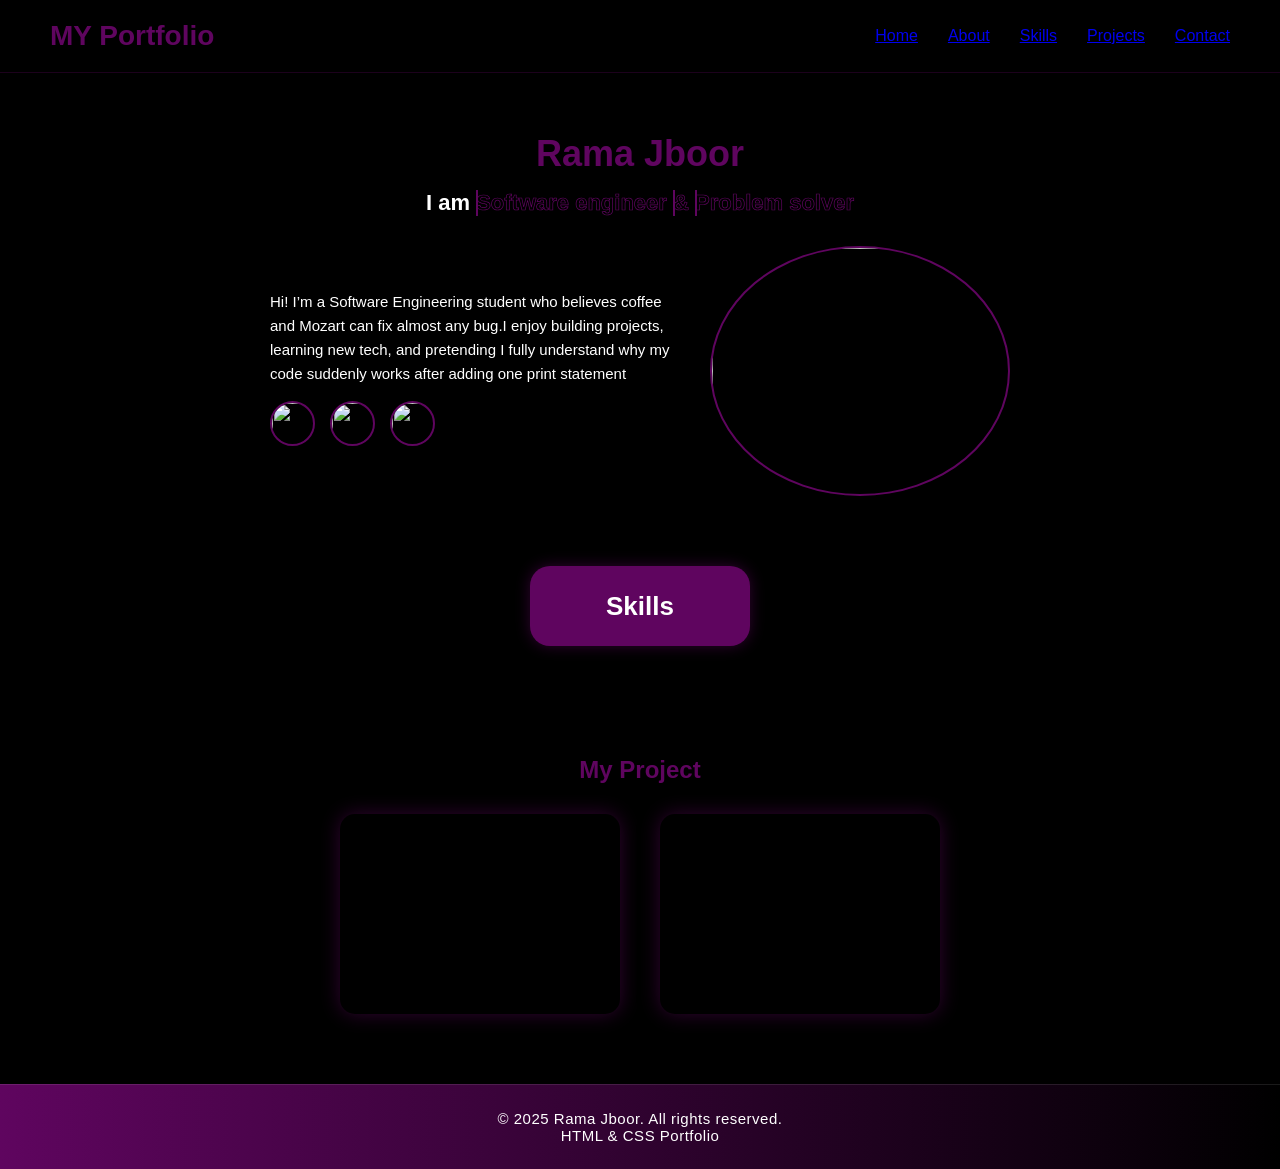
==== porfolio.html @ 15259cdb "first commit" ====
<!DOCTYPE html>
<html lang="en">
<head>
    <meta charset="UTF-8">
    <meta name="viewport" content="width=device-width, initial-scale=1.0">
    <title>Portfolio</title>
     <link rel="icon" type="image/png" href="https://e7.pngegg.com/pngimages/442/16/png-clipart-computer-icons-man-icon-logo-silhouette-thumbnail.png">
     <link rel="stylesheet" href="stlyeforportfolio.css">
</head>
<body>

    <header id="home">
        <h1>MY Portfolio</h1>
    <ul class="nav-list">
                <li><a href="#home">Home</a></li>
                <li><a href="#about">About</a></li>
                <li><a href="#skills">Skills</a></li>
                <li><a href="#projects">Projects</a></li>
                <li><a href="#contact">Contact</a></li>
            </ul>
</header>


    <article>
        <div class="aboutMe" id="about">
        <h1>Rama Jboor</h1>
        <h2>I am
            <span style="--i:3;"date-text="Software engineer">Software engineer</span>
            <span style="--i:2;" date-text="&">&</span>
            <span style="--i:1;" date-text="Problem solver">Problem solver</span>
        </h2>
        <div id="ff">
        <div id="pp">
        <p>Hi! I’m a Software Engineering student who believes coffee and Mozart can fix almost any bug.I enjoy building projects, learning new tech, and pretending I fully understand why my code suddenly works after adding one print statement</p>
        
            <ul id="contact">
                <li><a href="https://mail.google.com/mail/u/0/?tab=rm&ogbl#inbox"><img src="https://cdn2.iconfinder.com/data/icons/address-book-providers-in-colors/512/gmail-2-512.png" alt="" width="45px" height="45px"></a></li>
                <li><a href="https://www.linkedin.com/in/rama-jboor-0a365a2b9/"><img src="https://www.logo.wine/a/logo/LinkedIn/LinkedIn-Icon-Logo.wine.svg" alt="" width="45px" height="45px"></a></li>
                <li><a href="https://www.instagram.com/rama_k_jboor?igsh=MTR2YzVzeWgwaG1jcw=="><img src="https://img.freepik.com/premium-vector/instagram-vector-logo-icon-social-media-logotype_901408-392.jpg?semt=ais_hybrid&w=740&q=80" alt="" width="45px" height="45px"></a></li>
            </ul>
        
    </div>
        <img src="https://yt3.ggpht.com/djOFfRQsj45xwzEGcq4o39qPYe3AhYn9cVl8rwySnUQytZuT18OkQ2xf3PkuSvhQMpmVDOWlGeTjoRA=s853-nd-v1" alt="" width="300px" height="250px">
        </div>
</div>
        <div class="skills" id="skills">
            <h2>Skills</h2>
            <ul>
                <li><button>Java</button></li>
                <li><button>HTML</button></li>
                <li><button>CSS</button></li>
                <li><button>C++</button></li>
                <li><button>Python</button></li>
            </ul>
    </article>

    <div class="projects" id="projects">
  <h2 style="color:rgb(95, 5, 95)">My Project</h2>
  <div class="project-container">
    <div class="project-card">
      <div class="overlay">
        <h3>Weather Web App</h3>
        <p>A web app that shows real-time weather using an API. Built with HTML, CSS, and JavaScript.</p>
      </div>
    </div>

    <div class="project-card">
      <div class="overlay">
        <h3>Task Manager</h3>
        <p>A Java-based desktop app that organizes tasks and priorities with a clean UI.</p>
      </div>
    </div>
  </div>
</div>
<footer>
    <p>&copy; 2025 Rama Jboor. All rights reserved.</p>
    <p>HTML & CSS Portfolio</p>
</footer>
</body>
</html>
---- stlyeforportfolio.css ----
* {
  margin: 0;
  padding: 0;
  box-sizing: border-box;
}

body {
  font-family: "Poppins", Arial, sans-serif;
  background-color: black;
  color: white;
  overflow-x: hidden;
}

/* HEADER */
header {
  background-color: black;
  color: white;
  padding: 20px 50px;
  display: flex;
  align-items: center;
  justify-content: space-between;
  flex-wrap: wrap;
  border-bottom: 1px solid rgba(95, 5, 95, 0.3);
}

header h1 {
  display: flex;
  align-items: center;
  color: rgb(95, 5, 95);
  font-size: 28px;
  gap: 10px;
}

header h1::before {
  width: 30px;
  height: 30px;
}

header ul {
  list-style: none;
  display: flex;
  gap: 30px;
}

header li {
  position: relative;
  cursor: pointer;
  transition: color 0.3s;
}

header li:hover {
  color: rgb(95, 5, 95);
}

header li::after {
  content: "";
  position: absolute;
  left: 0;
  bottom: -3px;
  width: 0;
  height: 2px;
  background-color: rgb(95, 5, 95);
  transition: width 0.3s;
}

header li:hover::after {
  width: 100%;
}

/* ARTICLE */
article {
  padding: 60px 10%;
  display: flex;
  flex-direction: column;
  gap: 70px;
  align-items: center;
  animation: fadeIn 1.2s ease;
}

@keyframes fadeIn {
  from { opacity: 0; transform: translateY(30px); }
  to { opacity: 1; transform: translateY(0); }
}

/* ABOUT ME */
.aboutMe {
  text-align: center;
  max-width: 900px;
}

.aboutMe h1 {
  font-size: 36px;
  color: rgb(95, 5, 95);
  margin-bottom: 15px;
}

.aboutMe h2 {
  font-size: 22px;
  margin-bottom: 20px;
}

.aboutMe h2 span {
  position: relative;
  display: inline-block;
  color: transparent;
  -webkit-text-stroke: 0.7px rgb(95, 5, 95);
  animation: display-text 16s linear infinite;
  animation-delay: calc(-3s * var(--i));
}

.aboutMe h2 span::before {
  content: attr(date-text);
  position: absolute;
  width: 0%;
  border-right: 2px solid rgb(95, 5, 95);
  color: rgb(95, 5, 95);
  white-space: nowrap;
  overflow: hidden;
  animation: fill-text 4s linear infinite;
}

@keyframes fill-text {
  10%, 100% { width: 0; }
  70%, 90% { width: 100%; }
}

@keyframes display-text {
  25%, 100% { display: none; }
}

#ff {
  display: flex;
  flex-wrap: wrap;
  justify-content: center;
  align-items: center;
  margin-top: 30px;
  gap: 40px;
}

#pp {
  max-width: 400px;
  text-align: left;
}

#pp p {
  line-height: 1.6;
  font-size: 15px;
}

#pp ul {
  display: flex;
  gap: 15px;
  margin-top: 15px;
  list-style-type: none;
}

#pp img {
  border-radius: 50%;
  transition: transform 0.3s;
}

#pp img:hover {
  transform: scale(1.1);
}

#ff img {
  border-radius: 50%;
  border: 2px solid rgb(95, 5, 95);
  transition: transform 0.4s, box-shadow 0.4s;
}

#ff img:hover {
  transform: scale(1.05);
  box-shadow: 0 0 25px rgba(95, 5, 95, 0.6);
}

/* SKILLS */
.skills {
  position: relative;
  width: 220px;
  height: 80px;
  background-color: rgb(95, 5, 95);
  border-radius: 20px;
  display: flex;
  align-items: center;
  justify-content: center;
  cursor: pointer;
  overflow: hidden;
  transition: all 0.5s ease;
  box-shadow: 0 0 15px rgba(95, 5, 95, 0.5);
}

.skills:hover {
  width: 80%;
  height: 250px;
  border-radius: 25px;
  background-color: #1a1a1a;
  box-shadow: 0 0 25px rgba(95, 5, 95, 0.7);
}

.skills h2 {
  font-size: 26px;
  z-index: 2;
  transition: opacity 0.3s ease;
}


.skills ul {
  position: absolute;
  bottom: 30px;
  opacity: 0;
  transform: translateY(30px);
  display: flex;
  flex-wrap: wrap;
  gap: 15px;
  justify-content: center;
  width: 100%;
  transition: all 0.5s ease;
}

.skills:hover ul {
  opacity: 1;
  transform: translateY(0);
}

.skills ul button {
  background-color: rgb(95, 5, 95);
  color: white;
  border: none;
  padding: 10px 20px;
  border-radius: 10px;
  font-size: 16px;
  cursor: pointer;
  transition: all 0.3s;
}

.skills ul button:hover {
  background-color: white;
  color: rgb(95, 5, 95);
  transform: scale(1.1);
}

/* PROJECTS */
.projects {
  text-align: center;
  margin-top: 50px;
}

.project-container {
  display: flex;
  flex-wrap: wrap;
  justify-content: center;
  gap: 40px;
  margin-top: 30px;
}

.project-card {
  position: relative;
  width: 280px;
  height: 200px;
  border-radius: 15px;
  overflow: hidden;
  
  box-shadow: 0 0 20px rgba(95, 5, 95, 0.5);
  cursor: pointer;
  transition: transform 0.4s, box-shadow 0.4s;
  animation: float 6s ease-in-out infinite;
}

.project-card:nth-child(2) {
 
  animation-delay: 1s;
}

@keyframes float {
  0%, 100% { transform: translateY(0); }
  50% { transform: translateY(-8px); }
}

.project-card:hover {
  transform: scale(1.05);
  box-shadow: 0 0 30px rgba(95, 5, 95, 0.7);
}

.overlay {
  position: absolute;
  top: 0;
  left: 0;
  width: 100%;
  height: 100%;
  color: white;
  background-color: rgba(0, 0, 0, 0.7);
  opacity: 0;
  transition: opacity 0.4s;
  display: flex;
  flex-direction: column;
  justify-content: center;
  align-items: center;
  padding: 15px;
}

.project-card:hover .overlay {
  opacity: 1;
}

.overlay h3 {
  color: rgb(95, 5, 95);
  margin-bottom: 10px;
}

/* FOOTER */
footer {
  background: linear-gradient(90deg, rgb(95, 5, 95), black);
  color: white;
  text-align: center;
  padding: 25px;
  margin-top: 70px;
  font-size: 15px;
  letter-spacing: 0.5px;
  border-top: 1px solid rgba(255, 255, 255, 0.1);
}

/* RESPONSIVE */
@media (max-width: 768px) {
  article {
    padding: 40px 5%;
  }

  header {
    flex-direction: column;
    gap: 10px;
  }

  header ul {
    gap: 15px;
  }

  #ff {
    flex-direction: column;
  }

  .skills {
    width: 80%;
  }

  .skills h2 {
    margin-bottom: 60px;
  }

}
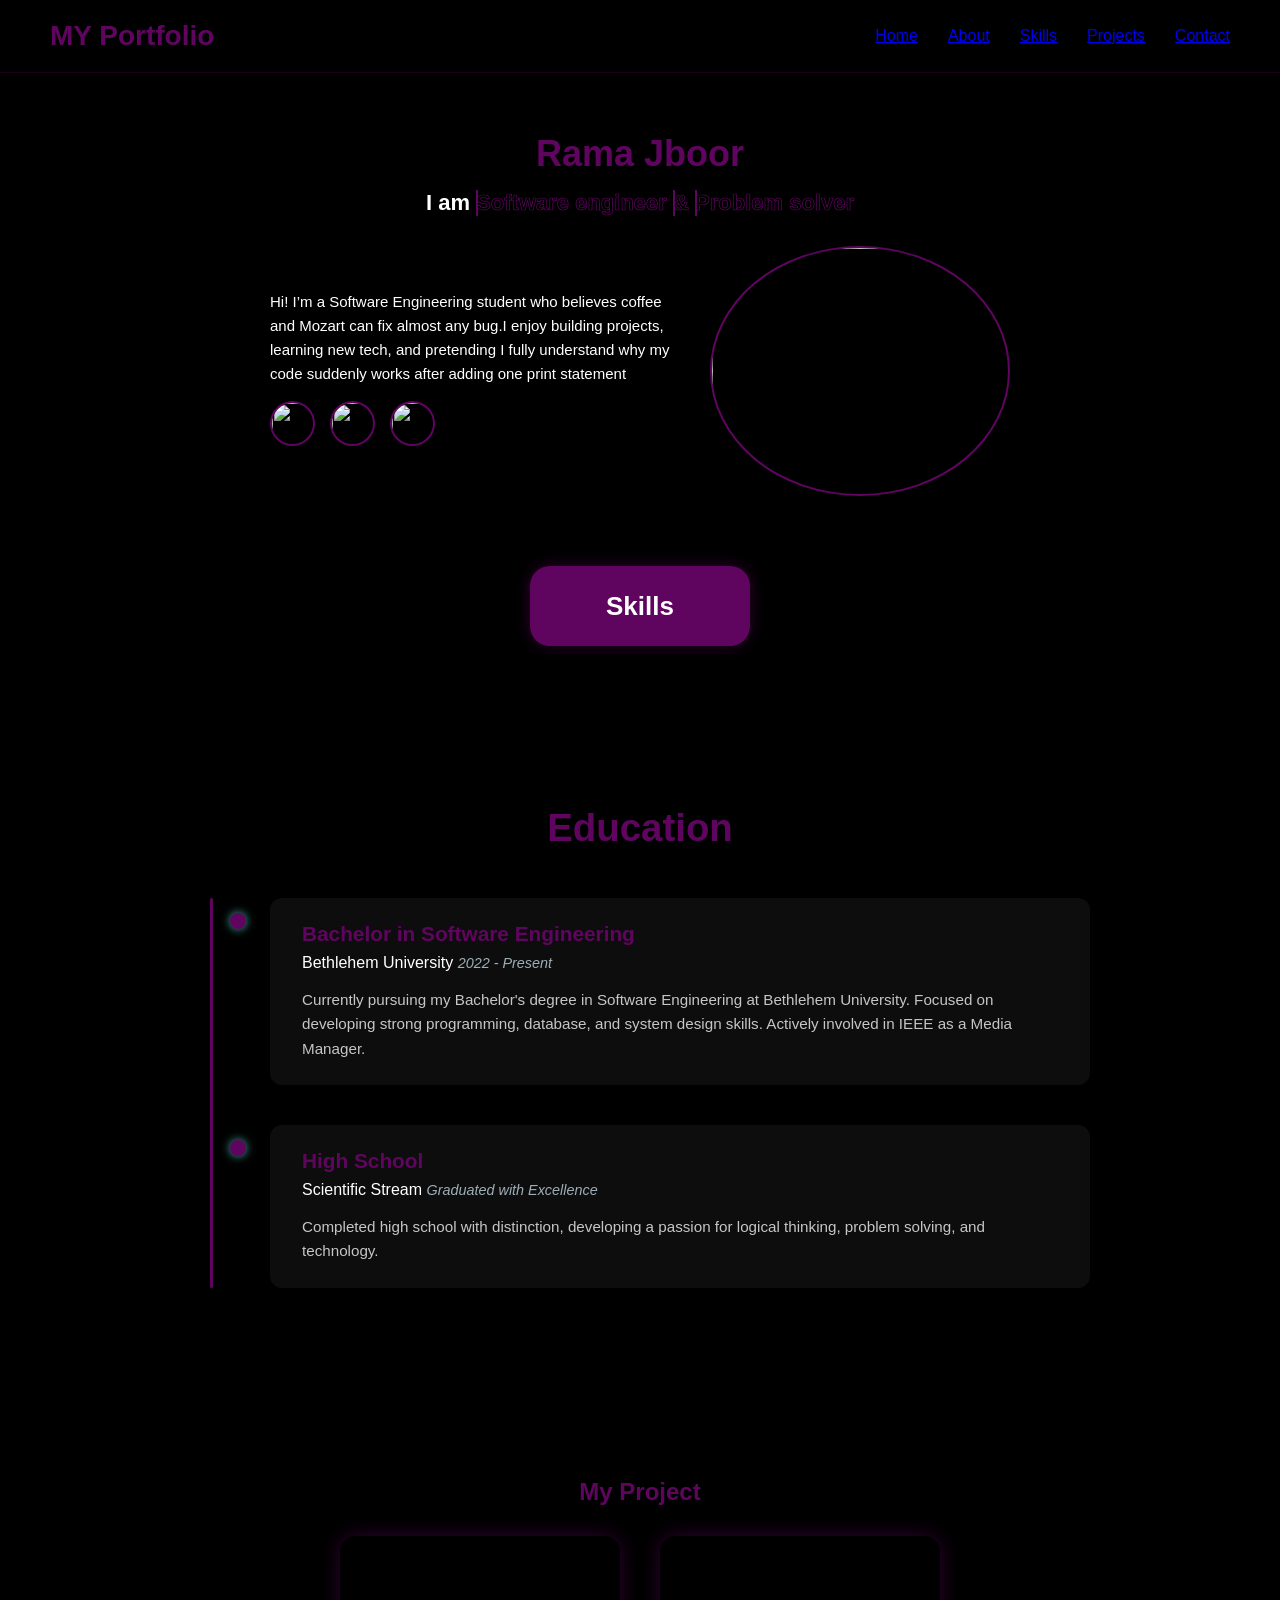
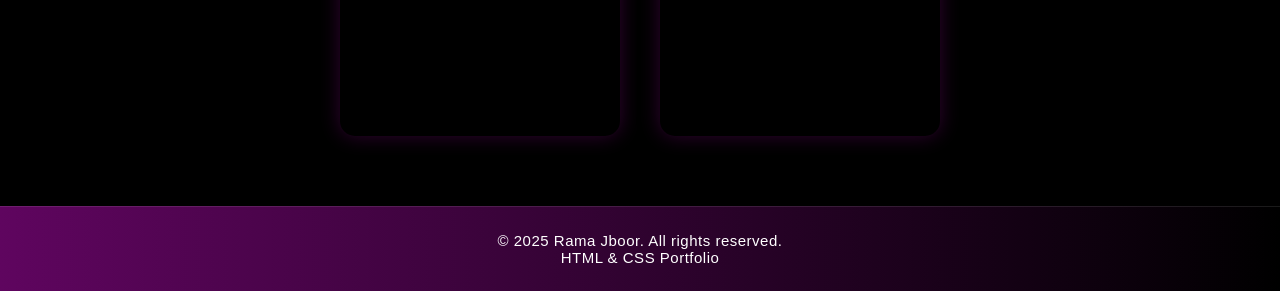
==== commit a20c1f29: "Added Education section with improved timeline design" ====
--- a/porfolio.html
+++ b/porfolio.html
@@ -52,7 +52,40 @@
                 <li><button>C++</button></li>
                 <li><button>Python</button></li>
             </ul>
+            
     </article>
+
+   <section id="education" class="education-section">
+  <h2 class="section-title">Education</h2>
+  <div class="timeline">
+    <div class="timeline-item">
+      <div class="timeline-content">
+        <h3>Bachelor in Software Engineering</h3>
+        <h4>Bethlehem University <span>2022 - Present</span></h4>
+        <p>
+          Currently pursuing my Bachelor's degree in Software Engineering at Bethlehem University. 
+          Focused on developing strong programming, database, and system design skills. 
+          Actively involved in IEEE as a Media Manager.
+        </p>
+      </div>
+    </div>
+
+    <div class="timeline-item">
+      <div class="timeline-content">
+        <h3>High School</h3>
+        <h4>Scientific Stream <span>Graduated with Excellence</span></h4>
+        <p>
+          Completed high school with distinction, developing a passion for logical thinking, 
+          problem solving, and technology.
+        </p>
+      </div>
+    </div>
+  </div>
+</section>
+</section>
+
+
+
 
     <div class="projects" id="projects">
   <h2 style="color:rgb(95, 5, 95)">My Project</h2>
--- a/stlyeforportfolio.css
+++ b/stlyeforportfolio.css
@@ -221,6 +221,9 @@
 .skills:hover ul {
   opacity: 1;
   transform: translateY(0);
+}
+.skills:hover h2 {
+  margin-top: 50px;;
 }
 
 .skills ul button {
@@ -311,6 +314,7 @@
 /* FOOTER */
 footer {
   background: linear-gradient(90deg, rgb(95, 5, 95), black);
+  width:100%;
   color: white;
   text-align: center;
   padding: 25px;
@@ -344,8 +348,106 @@
   }
 
   .skills h2 {
-    margin-bottom: 60px;
-  }
-
-}
-
+    margin:auto;
+  }
+
+}
+
+.education-section {
+  padding: 100px 10%;
+  background: black;
+  color: #fff;
+  position: relative;
+}
+
+.education-section .section-title {
+  text-align: center;
+  font-size: 2.4rem;
+  color: var(--primary-color, rgb(95, 5, 95));
+  margin-bottom: 3rem;
+  position: relative;
+}
+
+.timeline {
+  position: relative;
+  max-width: 900px;
+  margin: 0 auto;
+  padding-left: 30px;
+}
+
+.timeline::before {
+  content: "";
+  position: absolute;
+  left: 20px;
+  top: 0;
+  bottom: 0;
+  width: 3px;
+  background: var(--primary-color, rgb(95, 5, 95));
+  border-radius: 3px;
+}
+
+.timeline-item {
+  position: relative;
+  margin-bottom: 2.5rem;
+}
+
+.timeline-item::before {
+  content: "";
+  position: absolute;
+  left: 10px;
+  top: 15px;
+  width: 16px;
+  height: 16px;
+  background-color: var(--primary-color, rgb(95, 5, 95));
+  border-radius: 50%;
+  box-shadow: 0 0 10px rgba(102, 252, 241, 0.7);
+}
+
+.timeline-content {
+  background-color: rgba(255, 255, 255, 0.05);
+  backdrop-filter: blur(8px);
+  padding: 1.5rem 2rem;
+  border-radius: 12px;
+  margin-left: 50px;
+  transition: transform 0.3s, background-color 0.3s;
+}
+
+.timeline-content:hover {
+  transform: translateY(-5px);
+  background-color: rgba(255, 255, 255, 0.1);
+}
+
+.timeline-content h3 {
+  color: var(--primary-color, rgb(95, 5, 95));
+  margin-bottom: 0.5rem;
+  font-size: 1.3rem;
+}
+
+.timeline-content h4 {
+  color: #fff;
+  margin-bottom: 1rem;
+  font-weight: normal;
+}
+
+.timeline-content h4 span {
+  font-size: 0.9rem;
+  color: #9eaeb7;
+  font-style: italic;
+}
+
+.timeline-content p {
+  color: #c5c6c7;
+  font-size: 0.95rem;
+  line-height: 1.6;
+}
+
+@media (max-width: 700px) {
+  .timeline::before {
+    left: 10px;
+  }
+
+  .timeline-content {
+    margin-left: 35px;
+    padding: 1rem 1.2rem;
+  }
+}
